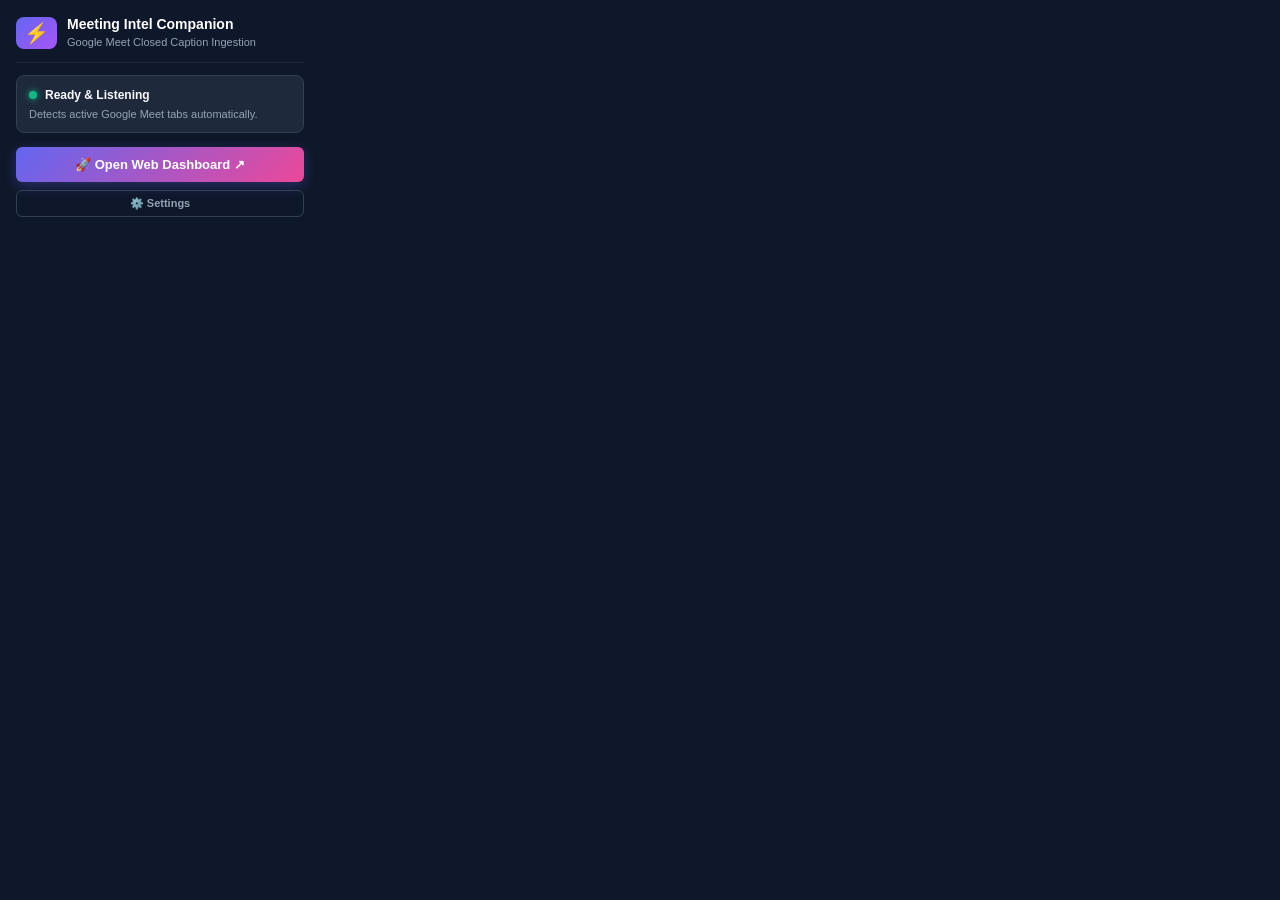
==== meeting-intelligence-agent/extension/popup.html @ 630ba54e "feat: complete Meeting Intelligence Agent with Gemini, Hindsight memory, and n8n automations" ====
<!DOCTYPE html>
<html lang="en">
<head>
  <meta charset="UTF-8">
  <meta name="viewport" content="width=device-width, initial-scale=1.0">
  <title>Meeting Intelligence Companion</title>
  <style>
    * { box-sizing: border-box; margin: 0; padding: 0; }
    body {
      width: 320px;
      font-family: -apple-system, BlinkMacSystemFont, "Segoe UI", Roboto, sans-serif;
      background-color: #0f172a;
      color: #f8fafc;
      padding: 16px;
    }
    .header {
      display: flex;
      align-items: center;
      gap: 10px;
      margin-bottom: 12px;
      border-bottom: 1px solid #1e293b;
      padding-bottom: 12px;
    }
    .logo-badge {
      font-size: 20px;
      background: linear-gradient(135deg, #6366f1, #a855f7);
      border-radius: 8px;
      padding: 4px 8px;
    }
    .title-group h3 { font-size: 14px; color: #fff; }
    .title-group span { font-size: 11px; color: #94a3b8; }
    .status-card {
      background: #1e293b;
      border: 1px solid #334155;
      border-radius: 8px;
      padding: 12px;
      margin-bottom: 14px;
    }
    .status-row {
      display: flex;
      align-items: center;
      gap: 8px;
      font-size: 12px;
      font-weight: 600;
      margin-bottom: 6px;
    }
    .status-dot {
      width: 8px; height: 8px; border-radius: 50%;
      background: #10b981;
      box-shadow: 0 0 6px #10b981;
    }
    .status-sub {
      font-size: 11px;
      color: #94a3b8;
    }
    .btn {
      display: flex;
      align-items: center;
      justify-content: center;
      gap: 8px;
      width: 100%;
      padding: 10px 14px;
      border-radius: 6px;
      border: none;
      font-weight: 700;
      font-size: 13px;
      cursor: pointer;
      text-decoration: none;
      transition: all 0.2s;
    }
    .btn-primary {
      background: linear-gradient(135deg, #6366f1, #ec4899);
      color: #fff;
      box-shadow: 0 4px 14px rgba(99, 102, 241, 0.3);
    }
    .btn-primary:hover {
      opacity: 0.95;
      transform: translateY(-1px);
    }
    .btn-ghost {
      background: transparent;
      border: 1px solid #334155;
      color: #94a3b8;
      margin-top: 8px;
      font-size: 11px;
      padding: 6px;
    }
    .btn-ghost:hover { color: #fff; }
    .settings-panel {
      margin-top: 10px;
      padding-top: 10px;
      border-top: 1px solid #1e293b;
      display: none;
    }
    .settings-panel label { display: block; font-size: 10px; color: #94a3b8; margin-bottom: 4px; text-transform: uppercase; }
    .settings-panel input { width: 100%; background: #080c18; border: 1px solid #334155; color: #fff; padding: 6px 8px; border-radius: 4px; font-size: 11px; margin-bottom: 8px; }
  </style>
</head>
<body>
  <div class="header">
    <div class="logo-badge">⚡</div>
    <div class="title-group">
      <h3>Meeting Intel Companion</h3>
      <span>Google Meet Closed Caption Ingestion</span>
    </div>
  </div>

  <div class="status-card">
    <div class="status-row">
      <span class="status-dot" id="companionDot"></span>
      <span id="companionStatus">Ready & Listening</span>
    </div>
    <div class="status-sub" id="companionMeetStatus">
      Detects active Google Meet tabs automatically.
    </div>
  </div>

  <button class="btn btn-primary" id="btnOpenDashboard">
    🚀 Open Web Dashboard ↗
  </button>

  <button class="btn btn-ghost" id="btnToggleSettings">
    ⚙️ Settings
  </button>

  <div class="settings-panel" id="settingsPanel">
    <label for="backendUrl">Backend API URL</label>
    <input type="text" id="backendUrl" value="http://localhost:8000" />
    <button class="btn btn-primary" style="padding: 6px; font-size: 11px;" id="btnSaveSettings">Save URL</button>
  </div>

  <script src="popup.js"></script>
</body>
</html>
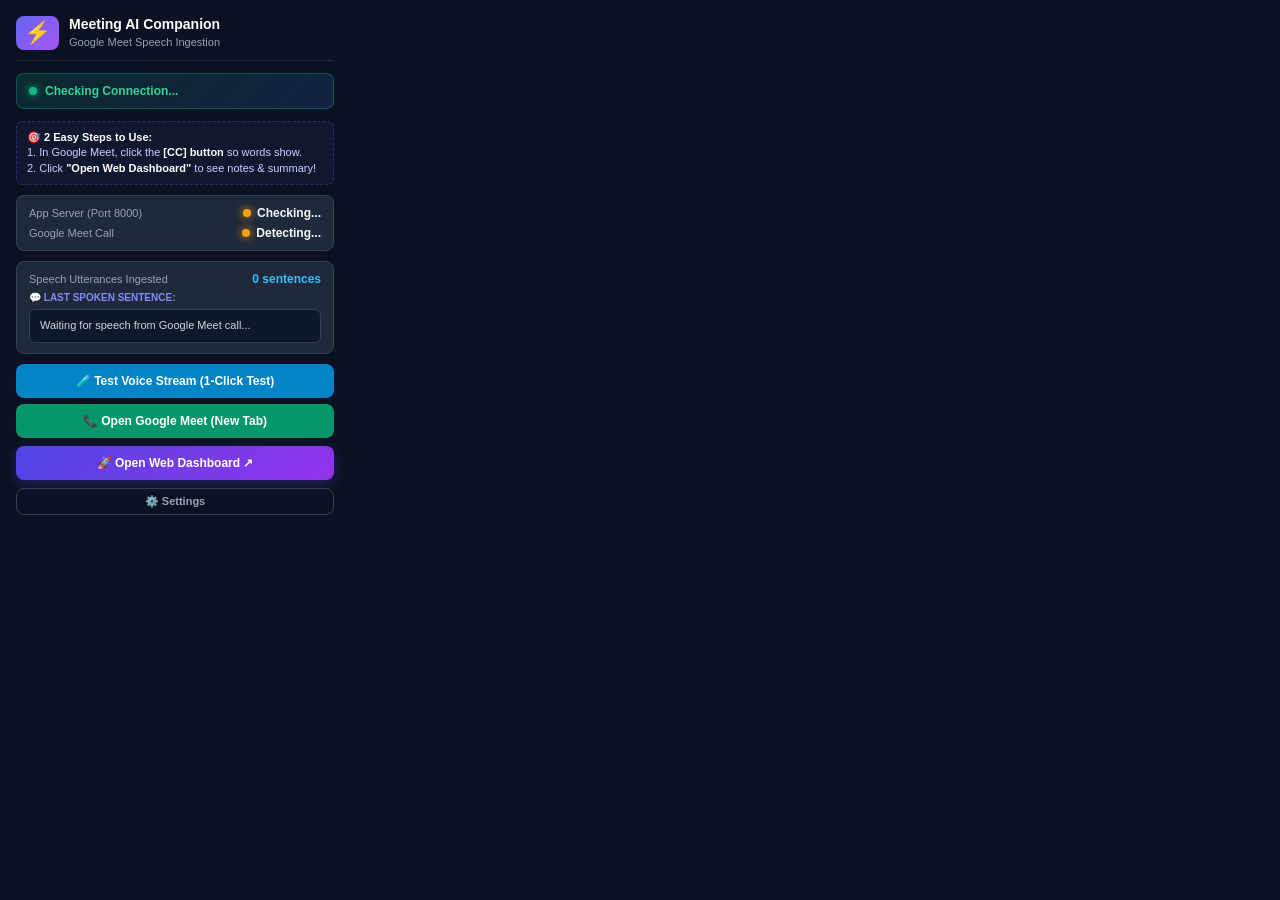
==== commit c71976e0: "feat: Add kid-friendly 3-step wizard, 1-click interactive demo, and crystal-clear extension live ver" ====
--- a/meeting-intelligence-agent/extension/popup.html
+++ b/meeting-intelligence-agent/extension/popup.html
@@ -7,9 +7,9 @@
   <style>
     * { box-sizing: border-box; margin: 0; padding: 0; }
     body {
-      width: 320px;
+      width: 350px;
       font-family: -apple-system, BlinkMacSystemFont, "Segoe UI", Roboto, sans-serif;
-      background-color: #0f172a;
+      background-color: #0b1120;
       color: #f8fafc;
       padding: 16px;
     }
@@ -19,40 +19,97 @@
       gap: 10px;
       margin-bottom: 12px;
       border-bottom: 1px solid #1e293b;
-      padding-bottom: 12px;
+      padding-bottom: 10px;
     }
     .logo-badge {
-      font-size: 20px;
+      font-size: 22px;
       background: linear-gradient(135deg, #6366f1, #a855f7);
       border-radius: 8px;
       padding: 4px 8px;
     }
-    .title-group h3 { font-size: 14px; color: #fff; }
+    .title-group h3 { font-size: 14px; font-weight: 700; color: #fff; }
     .title-group span { font-size: 11px; color: #94a3b8; }
-    .status-card {
+
+    /* Big Overall Status Banner */
+    .overall-banner {
+      background: linear-gradient(135deg, rgba(16, 185, 129, 0.15), rgba(59, 130, 246, 0.15));
+      border: 1px solid rgba(16, 185, 129, 0.35);
+      border-radius: 8px;
+      padding: 10px 12px;
+      margin-bottom: 12px;
+      display: flex;
+      align-items: center;
+      gap: 8px;
+      font-size: 12px;
+      font-weight: 700;
+      color: #34d399;
+      transition: all 0.3s;
+    }
+
+    /* Live Status Cards */
+    .status-box {
       background: #1e293b;
       border: 1px solid #334155;
       border-radius: 8px;
-      padding: 12px;
-      margin-bottom: 14px;
+      padding: 10px 12px;
+      margin-bottom: 10px;
     }
     .status-row {
       display: flex;
       align-items: center;
-      gap: 8px;
+      justify-content: space-between;
       font-size: 12px;
-      font-weight: 600;
       margin-bottom: 6px;
     }
-    .status-dot {
+    .status-row:last-child { margin-bottom: 0; }
+    .status-label {
+      color: #94a3b8;
+      font-size: 11px;
+    }
+    .status-val {
+      font-weight: 700;
+      display: flex;
+      align-items: center;
+      gap: 6px;
+    }
+    .dot {
       width: 8px; height: 8px; border-radius: 50%;
-      background: #10b981;
-      box-shadow: 0 0 6px #10b981;
-    }
-    .status-sub {
-      font-size: 11px;
-      color: #94a3b8;
-    }
+      display: inline-block;
+    }
+    .dot-green { background: #10b981; box-shadow: 0 0 8px #10b981; animation: pulse 2s infinite; }
+    .dot-yellow { background: #f59e0b; box-shadow: 0 0 8px #f59e0b; }
+    .dot-red { background: #ef4444; box-shadow: 0 0 8px #ef4444; }
+
+    @keyframes pulse {
+      0% { transform: scale(0.95); opacity: 0.8; }
+      50% { transform: scale(1.2); opacity: 1; }
+      100% { transform: scale(0.95); opacity: 0.8; }
+    }
+
+    /* Live Transcript Feed Box */
+    .ticker-box {
+      background: #0f172a;
+      border: 1px solid #334155;
+      border-radius: 6px;
+      padding: 8px 10px;
+      margin-top: 6px;
+      font-size: 11px;
+      line-height: 1.4;
+      color: #cbd5e1;
+      max-height: 70px;
+      overflow-y: auto;
+      transition: border-color 0.3s;
+    }
+    .ticker-label {
+      font-size: 10px;
+      text-transform: uppercase;
+      color: #818cf8;
+      font-weight: 700;
+      margin-top: 6px;
+      margin-bottom: 4px;
+    }
+
+    /* Buttons */
     .btn {
       display: flex;
       align-items: center;
@@ -60,23 +117,36 @@
       gap: 8px;
       width: 100%;
       padding: 10px 14px;
-      border-radius: 6px;
+      border-radius: 8px;
       border: none;
       font-weight: 700;
-      font-size: 13px;
+      font-size: 12px;
       cursor: pointer;
       text-decoration: none;
       transition: all 0.2s;
     }
     .btn-primary {
-      background: linear-gradient(135deg, #6366f1, #ec4899);
+      background: linear-gradient(135deg, #4f46e5, #9333ea);
       color: #fff;
-      box-shadow: 0 4px 14px rgba(99, 102, 241, 0.3);
+      box-shadow: 0 4px 14px rgba(79, 70, 229, 0.35);
+      margin-top: 8px;
     }
     .btn-primary:hover {
       opacity: 0.95;
       transform: translateY(-1px);
     }
+    .btn-test {
+      background: #0284c7;
+      color: #fff;
+      margin-top: 6px;
+    }
+    .btn-test:hover { background: #0369a1; }
+    .btn-meet {
+      background: #059669;
+      color: #fff;
+      margin-top: 6px;
+    }
+    .btn-meet:hover { background: #047857; }
     .btn-ghost {
       background: transparent;
       border: 1px solid #334155;
@@ -85,7 +155,37 @@
       font-size: 11px;
       padding: 6px;
     }
-    .btn-ghost:hover { color: #fff; }
+    .btn-ghost:hover { color: #fff; border-color: #64748b; }
+
+    /* Test Feedback Toast */
+    .test-feedback {
+      display: none;
+      background: rgba(16, 185, 129, 0.15);
+      border: 1px solid rgba(16, 185, 129, 0.4);
+      color: #34d399;
+      border-radius: 6px;
+      padding: 8px 10px;
+      font-size: 11px;
+      margin-top: 6px;
+      line-height: 1.4;
+      animation: fadeIn 0.3s;
+    }
+    @keyframes fadeIn { from { opacity: 0; transform: translateY(-4px); } to { opacity: 1; transform: translateY(0); } }
+
+    /* Instructions Box */
+    .guide-box {
+      background: rgba(99, 102, 241, 0.08);
+      border: 1px dashed rgba(99, 102, 241, 0.3);
+      border-radius: 6px;
+      padding: 8px 10px;
+      font-size: 11px;
+      color: #c7d2fe;
+      margin-bottom: 10px;
+      line-height: 1.4;
+    }
+    .guide-box strong { color: #fff; }
+
+    /* Settings Panel */
     .settings-panel {
       margin-top: 10px;
       padding-top: 10px;
@@ -100,21 +200,68 @@
   <div class="header">
     <div class="logo-badge">⚡</div>
     <div class="title-group">
-      <h3>Meeting Intel Companion</h3>
-      <span>Google Meet Closed Caption Ingestion</span>
-    </div>
-  </div>
-
-  <div class="status-card">
+      <h3>Meeting AI Companion</h3>
+      <span>Google Meet Speech Ingestion</span>
+    </div>
+  </div>
+
+  <!-- Overall Status Banner -->
+  <div class="overall-banner" id="overallBanner">
+    <span class="dot dot-green" id="overallDot"></span>
+    <span id="overallBannerText">Checking Connection...</span>
+  </div>
+
+  <!-- Quick Checklist for Kids & Beginners -->
+  <div class="guide-box">
+    <strong>🎯 2 Easy Steps to Use:</strong><br>
+    1. In Google Meet, click the <strong>[CC] button</strong> so words show.<br>
+    2. Click <strong>"Open Web Dashboard"</strong> to see notes & summary!
+  </div>
+
+  <!-- Status Box 1: Connections -->
+  <div class="status-box">
     <div class="status-row">
-      <span class="status-dot" id="companionDot"></span>
-      <span id="companionStatus">Ready & Listening</span>
-    </div>
-    <div class="status-sub" id="companionMeetStatus">
-      Detects active Google Meet tabs automatically.
-    </div>
-  </div>
-
+      <span class="status-label">App Server (Port 8000)</span>
+      <span class="status-val" id="serverStatusVal">
+        <span class="dot dot-yellow" id="serverDot"></span>
+        <span id="serverStatusText">Checking...</span>
+      </span>
+    </div>
+    <div class="status-row">
+      <span class="status-label">Google Meet Call</span>
+      <span class="status-val" id="meetStatusVal">
+        <span class="dot dot-yellow" id="meetDot"></span>
+        <span id="meetStatusText">Detecting...</span>
+      </span>
+    </div>
+  </div>
+
+  <!-- Status Box 2: Captions Ingestion State -->
+  <div class="status-box">
+    <div class="status-row">
+      <span class="status-label">Speech Utterances Ingested</span>
+      <span class="status-val" id="captionStreamState">
+        <strong id="captionSentenceCount" style="color: #38bdf8;">0 sentences</strong>
+      </span>
+    </div>
+    <div class="ticker-label">💬 Last Spoken Sentence:</div>
+    <div class="ticker-box" id="recentCaptionTicker">
+      Waiting for speech from Google Meet call...
+    </div>
+  </div>
+
+  <!-- 1-Click Verification Test -->
+  <button class="btn btn-test" id="btnTestVoice">
+    🧪 Test Voice Stream (1-Click Test)
+  </button>
+  <div class="test-feedback" id="testFeedback"></div>
+
+  <!-- Open Meet Button -->
+  <button class="btn btn-meet" id="btnOpenMeet">
+    📞 Open Google Meet (New Tab)
+  </button>
+
+  <!-- Open Web Dashboard Button -->
   <button class="btn btn-primary" id="btnOpenDashboard">
     🚀 Open Web Dashboard ↗
   </button>
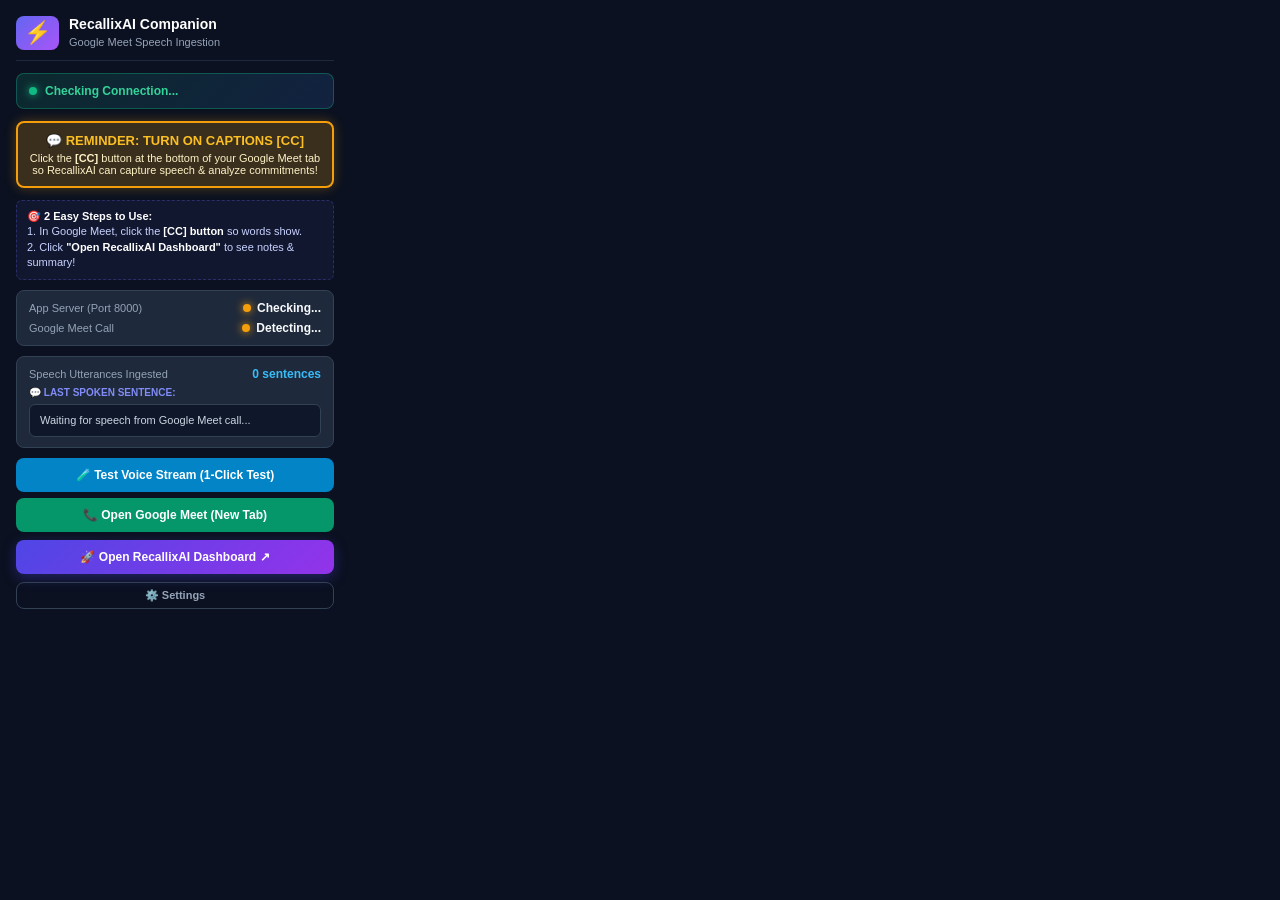
==== commit 365c6de0: "Add meeting intelligence agent folder" ====
--- a/meeting-intelligence-agent/extension/popup.html
+++ b/meeting-intelligence-agent/extension/popup.html
@@ -3,7 +3,7 @@
 <head>
   <meta charset="UTF-8">
   <meta name="viewport" content="width=device-width, initial-scale=1.0">
-  <title>Meeting Intelligence Companion</title>
+  <title>RecallixAI Companion</title>
   <style>
     * { box-sizing: border-box; margin: 0; padding: 0; }
     body {
@@ -200,7 +200,7 @@
   <div class="header">
     <div class="logo-badge">⚡</div>
     <div class="title-group">
-      <h3>Meeting AI Companion</h3>
+      <h3>RecallixAI Companion</h3>
       <span>Google Meet Speech Ingestion</span>
     </div>
   </div>
@@ -211,11 +211,17 @@
     <span id="overallBannerText">Checking Connection...</span>
   </div>
 
+  <!-- CC Reminder Popout Alert Banner -->
+  <div style="background: rgba(245, 158, 11, 0.2); border: 2px solid #f59e0b; border-radius: 8px; padding: 10px; margin-bottom: 12px; text-align: center; box-shadow: 0 0 12px rgba(245, 158, 11, 0.3);">
+    <div style="font-size: 13px; font-weight: 800; color: #fbbf24; margin-bottom: 4px;">💬 REMINDER: TURN ON CAPTIONS [CC]</div>
+    <div style="font-size: 11px; color: #fef3c7;">Click the <strong>[CC]</strong> button at the bottom of your Google Meet tab so RecallixAI can capture speech & analyze commitments!</div>
+  </div>
+
   <!-- Quick Checklist for Kids & Beginners -->
   <div class="guide-box">
     <strong>🎯 2 Easy Steps to Use:</strong><br>
     1. In Google Meet, click the <strong>[CC] button</strong> so words show.<br>
-    2. Click <strong>"Open Web Dashboard"</strong> to see notes & summary!
+    2. Click <strong>"Open RecallixAI Dashboard"</strong> to see notes & summary!
   </div>
 
   <!-- Status Box 1: Connections -->
@@ -263,7 +269,7 @@
 
   <!-- Open Web Dashboard Button -->
   <button class="btn btn-primary" id="btnOpenDashboard">
-    🚀 Open Web Dashboard ↗
+    🚀 Open RecallixAI Dashboard ↗
   </button>
 
   <button class="btn btn-ghost" id="btnToggleSettings">
